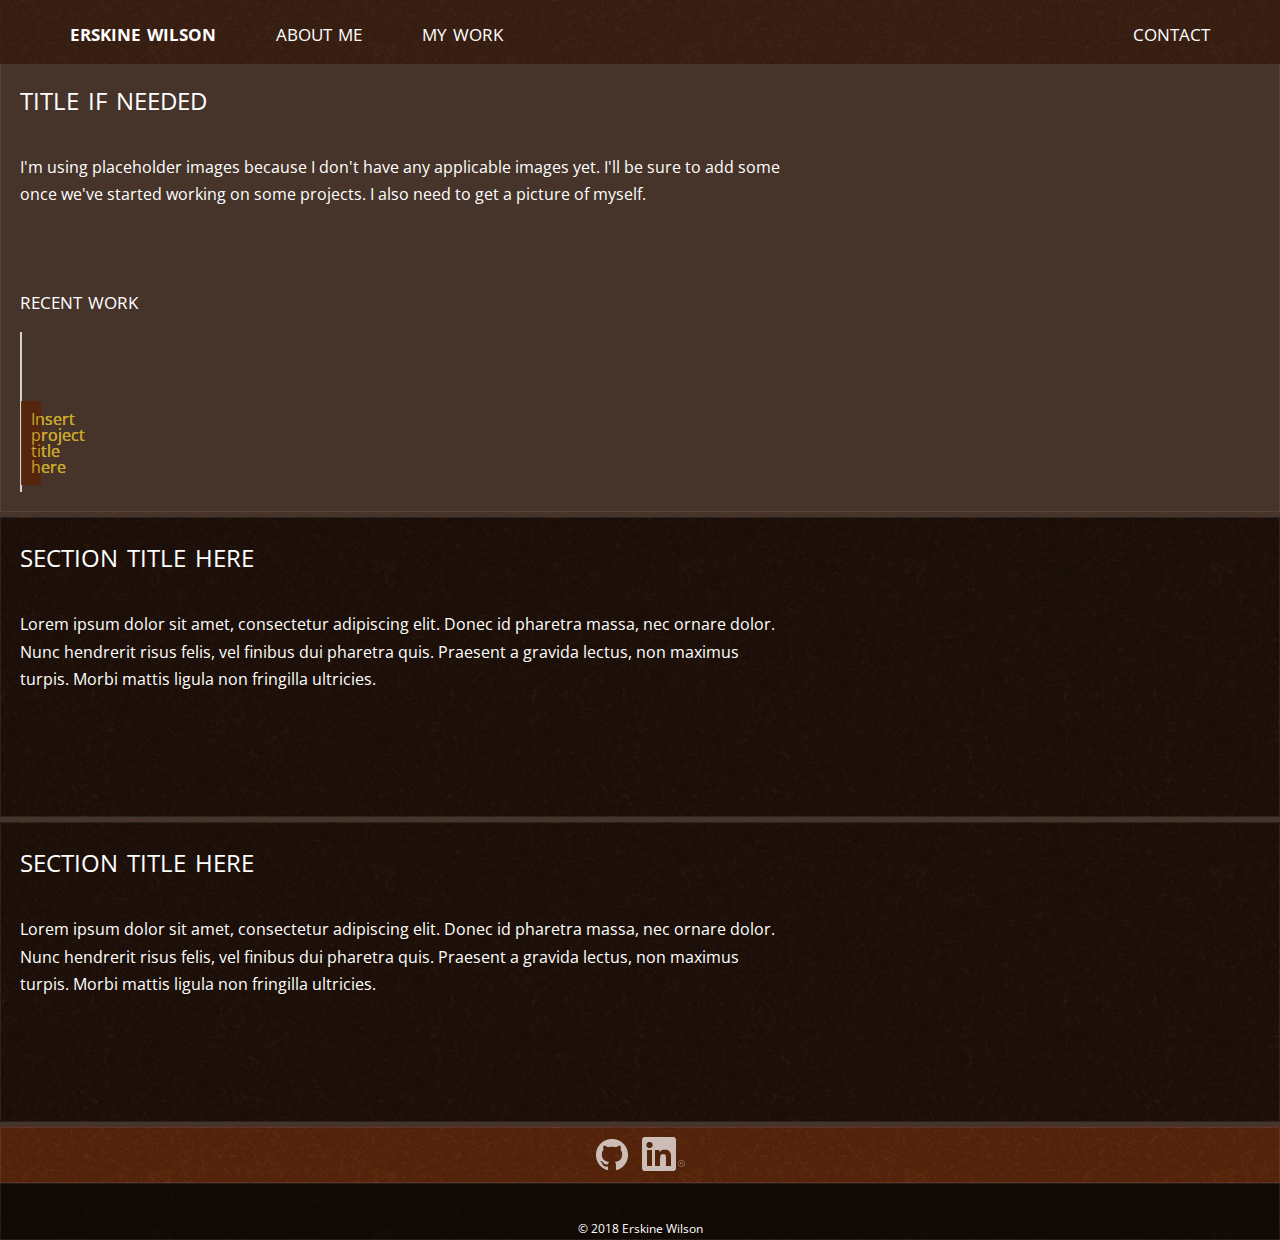
==== index.html @ 2d07aefc "relatively responsive navbar" ====
<!DOCTYPE HTML>
<html lang="en-us">
  <head>
    <meta charset="UTF-8">
    <title>erskine</title>
    <meta name="viewport" content="width=device-width, initial scale=1.0">
    <link rel="stylesheet" type="text/css" href="assets/css/reset.css">
    <link rel="stylesheet" type="text/css" href="assets/css/style.css">
    <link href="https://fonts.googleapis.com/css?family=Open+Sans:400,700" rel="stylesheet">
  </head>

  <body>

    <nav>
      <ul class="navLinks">
        <li class="left-nav nav-title"><a href="index.html">erskine wilson</a></li>
        <li class="left-nav"><a href="#">about me</a></li>
        <li class="left-nav"><a href="portfolio.html">my work</a></li>
        <li class="center-me"><a href="contact.html">contact</a></li>        
      </ul>
    </nav>

    <div class="space-lg navspace"></div>
    
    <div class="page-section masthead">
      <div class="content">
        <h1>title if needed</h1>

        <p>I'm using placeholder images because I don't have any applicable images yet. I'll be sure to add some 
          once we've started working on some projects. I also need to get a picture of myself.
        </p>
      </div>

      <div class="space-lg"></div>
      
      <div class="grid-responsive">

        <div class="content subtitle">
          <h2>recent work</h2>
        </div>

      <div class="grid-row">

        <div class="grid-tile">
          
          <a href="#" class="tile-bg bg-1">
            <div class="tile-title">Insert project title here</div>
          </a>
          
          
        </div>

        <div class="grid-tile">

            <a href="#" class="tile-bg bg-2">
                <div class="tile-title">Insert project title here</div>
              </a>

        </div>

        <div class="grid-tile">

            <a href="#" class="tile-bg bg-3">
                <div class="tile-title">Insert project title here</div>
              </a>

        </div>

        <div class="grid-tile">

            <a href="#" class="tile-bg bg-4">
                <div class="tile-title">Insert project title here</div>
              </a>
              
        </div>

      </div>
      </div>
    </div>

    <div class="divider"></div>

    <div class="page-section">
      <div class="content">

      <h1>section title here</h1>

      <p>Lorem ipsum dolor sit amet, consectetur adipiscing elit. Donec id pharetra massa, nec ornare dolor. Nunc 
        hendrerit risus felis, vel finibus dui pharetra quis. Praesent a gravida lectus, non maximus turpis. Morbi 
        mattis ligula non fringilla ultricies.</p>

      </div>

    </div>

    <div class="divider"></div>

    <div class="page-section">
      <div class="content">
        
      <h1>section title here</h1>

      <p>Lorem ipsum dolor sit amet, consectetur adipiscing elit. Donec id pharetra massa, nec ornare dolor. Nunc 
        hendrerit risus felis, vel finibus dui pharetra quis. Praesent a gravida lectus, non maximus turpis. Morbi 
        mattis ligula non fringilla ultricies.</p>

      </div>

    </div>

    <div class="divider"></div>

    <footer class="footer-social">
      <a href="https://github.com/erskine1" target="_blank"><img src="assets/images/GitHub-Mark-Light-32px.png"/></a>
      <a href="https://www.linkedin.com/in/erskine-wilson-1856a9167/" target="_blank"><img src="assets/images/In-White-34px-R.png"/></a>
    </footer>

    <footer class="footer-main">
        &copy; 2018 Erskine Wilson
    </footer>

  
  </body>

</html>
---- assets/css/style.css ----
html {
  box-sizing: border-box;
}

* {
  box-sizing: inherit;
}

html, body {
  font-family: 'Open Sans', Arial, sans-serif;
  /* color: #dfdfdf; */
  /* background-image: url("../images/dvsup-white.png"); */
  /* position: relative; */
  height: 100%;
  background: #46332a;
  color: #ffffff;
}

@media screen and (min-width: 820px) {
  body {
    padding-bottom: 100px;
  }
}

/* NAVBAR */

nav {
  background-image: url(../images/zwartevilt_lbrown.png);
  /* border-bottom: 2px solid #cccccc; */
  position: fixed;
  top: 0;
  width: 100%;
  z-index: 500;
}

.navLinks {
  overflow: auto;
  max-width: 1200px;
  margin: 0 auto;
}

.left-nav {
  float: left;
}

li a {
  float: right;
  padding: 20px 30px;
  text-align: center;
  text-decoration: none;
  color: #ffffff;
  font-variant: small-caps;
  font-size: 24px;
}

.nav-title {
  font-weight: 700;
}

li a:hover {
  background: #56260c;
  color: #c8a52c;
  transition: all .2s ease-in-out; 
}

li a:active {
  opacity: 0.85;
}

/* HOME PAGE */ 

.page-section {
  background-image: url("../images/zwartevilt_brown.png");
  overflow: auto;
  max-width: 1600px;
  margin: 0 auto;
  box-shadow: inset 0 0 0 1px rgba(255,255,255,.08);
  min-height: 300px;
}

.content {
  max-width: 800px;
  padding: 20px 20px;
}

.subtitle {
  /* text-transform: uppercase; */
  padding: 0 20px;
}

.masthead {
  background-image: url("https://picsum.photos/2400/600/?image=1033");
  background-repeat: no-repeat;
  /* border-top: none; */
  color: #fff;
}

.space-lg {
  height: 60px;  
}

.divider {
  height: 5px;
}

.grid-row {
  /* margin-top: 90px; */
  padding: 10px;
  margin: 0 auto;
  max-width: 1280px;
  height: 200px;
}

.grid-tile {
  position: relative;
  clear: none;
  float: left;
  /* overflow: auto; */
  width: calc((100%-100px) / 4);
  height: 100%;
  /* padding: 10px; */
  /* background: lightgray; */
  /* min-width: 290px; */
}

.tile-title {
  position: absolute;
  bottom: 6px;
  width: 100%;
  text-align: center;
  padding: 10px;
  background: #56260c;
  opacity: 0.9;
}

.tile-bg {
  position: absolute;
  top: 0;
  bottom: 0;
  left: 0;
  right: 0;
  background-position: 50% 50%;
  background-repeat: no-repeat;
  background-size: cover;
  margin: 10px;
  border: 1px solid lightgray;
  color: #c8a52c;
}

.tile-bg:hover {
  border: 1px solid #c8a52c;
  color: #fff;
  opacity: 1;
}

.bg-1 {
  background-image: url("../images/tile_1.jpg")
}

.bg-2 {
  background-image: url("../images/tile_2.jpg")
}

.bg-3 {
  background-image: url("../images/tile_3.jpg")
}

.bg-4 {
  background-image: url("../images/tile_4.jpg")
}

h1 {
  font-size: 34px;
  /* font-family: 'Georgia', Times, 'Times New Roman', serif; */
  padding-bottom: 40px;
  font-variant: small-caps;
}

h2 {
  font-size: 24px;
  font-variant: small-caps;
}

p {
  font-size: 16px;
  line-height: 1.7rem;
  /* margin: 0px auto; */
}

/* portfolio page */ 

.project {
  float: left;
  position: relative;
  margin-right: 30px;
  margin-bottom: 30px;
}

.button {
  position: absolute;
  width: 300px;
  bottom: 15px;
  color: #ffffff;
  padding: 20px 0;
  background: #4aaaa5;
  font-size: 24px;
  text-align: center;
  cursor: pointer;
  text-decoration: none;
}

.button:hover {
  background: #666666;
}

/* contact page */

input[type=text], select, textarea {
  width: 100%;
  padding: 12px;
  border: 1px solid #ccc;
  box-sizing: border-box;
  margin-top: 6px;
  margin-bottom: 16px;
  resize: vertical;
}

textarea {
  height: 200px;
}

input[type=submit] {
  background: #4aaaa5;
  color: #ffffff;
  padding: 12px 30px;
  border: none;
  cursor: pointer;
}

input[type=submit]:hover {
  background: #666666;
}

.footer-social {
  background-image: url(../images/zwartevilt_brown_highlight.png);
  padding: 10px;
}

.footer-social a {
  padding: 5px;
  opacity: 0.7;
}

.footer-social a:hover {
  opacity: 1;
}

footer {
  overflow: hidden;
  /* position: absolute; */
  bottom: 0;
  left: 0;
  right: 0;
  color: #ffffff;
  text-align: center;
  box-shadow: inset 0 0 0 1px rgba(255,255,255,.08);
}

.footer-main {
  padding: 40px 0 5px 0;
  font-size: 12px;
  background-image: url(../images/zwartevilt_dkbrown.png);
}

/* MEDIA QUERIES */

@media screen and (max-width: 920px) {

  .grid-tile {
    width: calc((100%-100px) / 2);
  }

  .tile-bg {
    margin: 0;
  }

  .grid-responsive {
    background-image: url("../images/zwartevilt_brown.png");
    box-shadow: inset 0 0 0 1px rgba(255,255,255,.08);
    height: 400px;
  }
}

@media screen and (max-width: 768px) {
  
  li a {
    float: left;
    font-size: 18px;
  }
}

@media screen and (max-width: 640px) {

  .navspace  {
    height: 116px;
  }

  h1 {
    text-align: center;
  }

  .grid-tile {
    width: 100%;
  }

  .grid-row {
    padding: 0;
  }

  .grid-responsive {
    background-image: url("../images/zwartevilt_brown.png");
    box-shadow: inset 0 0 0 1px rgba(255,255,255,.08);
    height: 800px;
  }

  .subtitle {
    text-align: center;
    padding: 3px;
  }

  .left-nav a {
    width: 100%;
  }

  .center-me a {
    width: 33.33%;
  }

 .left-nav {
    width: 33.33%;
  }

  .nav-title, .nav-title a {
    width: 100%;
  }
  
}
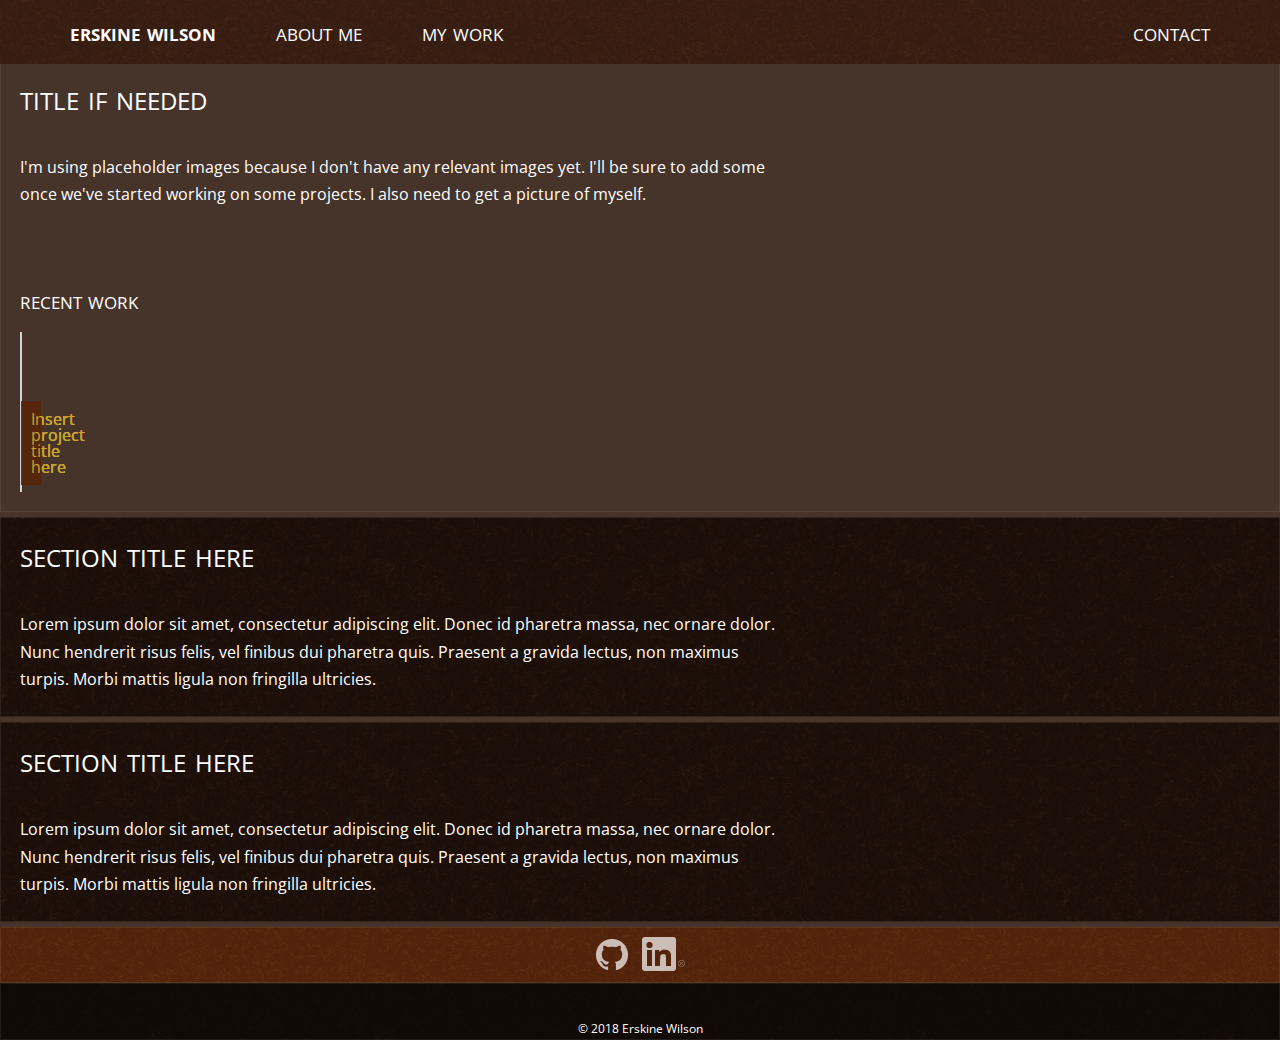
==== commit 71d0e6df: "edited contact form" ====
--- a/index.html
+++ b/index.html
@@ -26,7 +26,7 @@
       <div class="content">
         <h1>title if needed</h1>
 
-        <p>I'm using placeholder images because I don't have any applicable images yet. I'll be sure to add some 
+        <p>I'm using placeholder images because I don't have any relevant images yet. I'll be sure to add some 
           once we've started working on some projects. I also need to get a picture of myself.
         </p>
       </div>
--- a/assets/css/style.css
+++ b/assets/css/style.css
@@ -76,7 +76,7 @@
   max-width: 1600px;
   margin: 0 auto;
   box-shadow: inset 0 0 0 1px rgba(255,255,255,.08);
-  min-height: 300px;
+  min-height: 200px;
 }
 
 .content {
@@ -172,7 +172,6 @@
 
 h1 {
   font-size: 34px;
-  /* font-family: 'Georgia', Times, 'Times New Roman', serif; */
   padding-bottom: 40px;
   font-variant: small-caps;
 }
@@ -185,36 +184,11 @@
 p {
   font-size: 16px;
   line-height: 1.7rem;
-  /* margin: 0px auto; */
-}
-
-/* portfolio page */ 
-
-.project {
-  float: left;
-  position: relative;
-  margin-right: 30px;
-  margin-bottom: 30px;
-}
-
-.button {
-  position: absolute;
-  width: 300px;
-  bottom: 15px;
-  color: #ffffff;
-  padding: 20px 0;
-  background: #4aaaa5;
-  font-size: 24px;
-  text-align: center;
-  cursor: pointer;
-  text-decoration: none;
-}
-
-.button:hover {
-  background: #666666;
-}
-
-/* contact page */
+}
+
+.contact {
+  margin: 0 auto;
+}
 
 input[type=text], select, textarea {
   width: 100%;
@@ -224,6 +198,7 @@
   margin-top: 6px;
   margin-bottom: 16px;
   resize: vertical;
+  font-family: 'Open Sans', Arial, sans-serif;
 }
 
 textarea {
@@ -231,15 +206,24 @@
 }
 
 input[type=submit] {
-  background: #4aaaa5;
+  background: transparent;
   color: #ffffff;
-  padding: 12px 30px;
-  border: none;
+  padding: 8px 24px;
+  border: 1px solid #c8a52c;
   cursor: pointer;
+  font-variant: small-caps;
+  font-family: 'Open Sans', Arial, sans-serif;
+  font-size: 24px;
 }
 
 input[type=submit]:hover {
-  background: #666666;
+  background: #56260c;
+  color: #c8a52c;
+  transition: all .2s ease-in-out;
+}
+
+input[type=submit]:active {
+  opacity: 0.8;
 }
 
 .footer-social {
@@ -296,14 +280,18 @@
   
   li a {
     float: left;
-    font-size: 18px;
+    padding: 10px 20px;
+  }
+
+  .navspace {
+    height: 44px;
   }
 }
 
 @media screen and (max-width: 640px) {
 
   .navspace  {
-    height: 116px;
+    height: 88px;
   }
 
   h1 {
@@ -333,11 +321,7 @@
     width: 100%;
   }
 
-  .center-me a {
-    width: 33.33%;
-  }
-
- .left-nav {
+ .left-nav, .center-me a {
     width: 33.33%;
   }
 
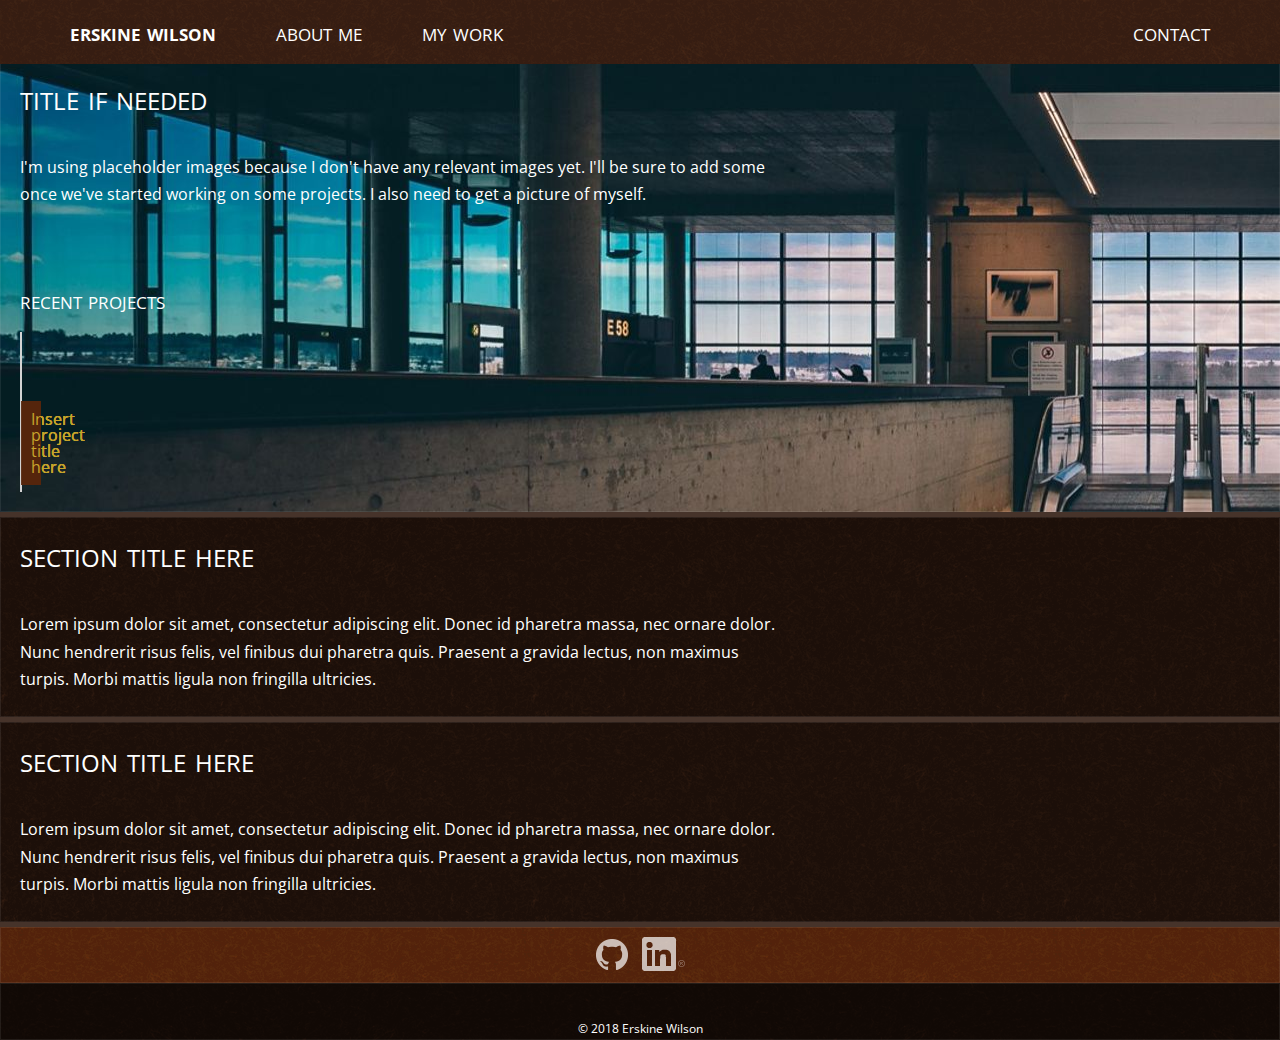
==== commit cc937666: "adjusted responsiveness for content subtitle" ====
--- a/index.html
+++ b/index.html
@@ -36,7 +36,7 @@
       <div class="grid-responsive">
 
         <div class="content subtitle">
-          <h2>recent work</h2>
+          <h2>recent projects</h2>
         </div>
 
       <div class="grid-row">
--- a/assets/css/style.css
+++ b/assets/css/style.css
@@ -9,9 +9,6 @@
 
 html, body {
   font-family: 'Open Sans', Arial, sans-serif;
-  /* color: #dfdfdf; */
-  /* background-image: url("../images/dvsup-white.png"); */
-  /* position: relative; */
   height: 100%;
   background: #46332a;
   color: #ffffff;
@@ -27,7 +24,6 @@
 
 nav {
   background-image: url(../images/zwartevilt_lbrown.png);
-  /* border-bottom: 2px solid #cccccc; */
   position: fixed;
   top: 0;
   width: 100%;
@@ -68,7 +64,7 @@
   opacity: 0.85;
 }
 
-/* HOME PAGE */ 
+/* PAGE */ 
 
 .page-section {
   background-image: url("../images/zwartevilt_brown.png");
@@ -85,16 +81,16 @@
 }
 
 .subtitle {
-  /* text-transform: uppercase; */
   padding: 0 20px;
 }
 
 .masthead {
-  background-image: url("https://picsum.photos/2400/600/?image=1033");
+  background-image: url("../images/masthead.jpg");
   background-repeat: no-repeat;
-  /* border-top: none; */
   color: #fff;
 }
+
+/* SPACERS */
 
 .space-lg {
   height: 60px;  
@@ -104,8 +100,9 @@
   height: 5px;
 }
 
+/* PROJECT COVERS */
+
 .grid-row {
-  /* margin-top: 90px; */
   padding: 10px;
   margin: 0 auto;
   max-width: 1280px;
@@ -116,12 +113,8 @@
   position: relative;
   clear: none;
   float: left;
-  /* overflow: auto; */
   width: calc((100%-100px) / 4);
   height: 100%;
-  /* padding: 10px; */
-  /* background: lightgray; */
-  /* min-width: 290px; */
 }
 
 .tile-title {
@@ -170,6 +163,8 @@
   background-image: url("../images/tile_4.jpg")
 }
 
+/* CONTENT */
+
 h1 {
   font-size: 34px;
   padding-bottom: 40px;
@@ -185,6 +180,8 @@
   font-size: 16px;
   line-height: 1.7rem;
 }
+
+/* CONTACT FORM */
 
 .contact {
   margin: 0 auto;
@@ -208,12 +205,13 @@
 input[type=submit] {
   background: transparent;
   color: #ffffff;
-  padding: 8px 24px;
+  padding: 5px 24px;
   border: 1px solid #c8a52c;
   cursor: pointer;
   font-variant: small-caps;
   font-family: 'Open Sans', Arial, sans-serif;
   font-size: 24px;
+  margin-left: 20px;
 }
 
 input[type=submit]:hover {
@@ -226,6 +224,8 @@
   opacity: 0.8;
 }
 
+/* FOOTER */
+
 .footer-social {
   background-image: url(../images/zwartevilt_brown_highlight.png);
   padding: 10px;
@@ -242,7 +242,6 @@
 
 footer {
   overflow: hidden;
-  /* position: absolute; */
   bottom: 0;
   left: 0;
   right: 0;
@@ -274,6 +273,12 @@
     box-shadow: inset 0 0 0 1px rgba(255,255,255,.08);
     height: 400px;
   }
+
+  .tile-title {
+    bottom: 18px;
+    padding: 15px;
+  }
+
 }
 
 @media screen and (max-width: 768px) {
@@ -286,6 +291,7 @@
   .navspace {
     height: 44px;
   }
+
 }
 
 @media screen and (max-width: 640px) {
@@ -312,9 +318,18 @@
     height: 800px;
   }
 
+  .tile-title {
+    font-size: 24px;
+  }
+
   .subtitle {
     text-align: center;
     padding: 3px;
+    margin-bottom: 3px;
+  }
+
+  h2 {
+    font-size: 28px;
   }
 
   .left-nav a {
@@ -328,5 +343,18 @@
   .nav-title, .nav-title a {
     width: 100%;
   }
-  
+
+
+}
+
+@media screen and (max-width: 400px) {
+
+  li a {
+    font-size: 22px;
+  }
+
+  .navspace {
+    height: 84px;
+  }
+
 }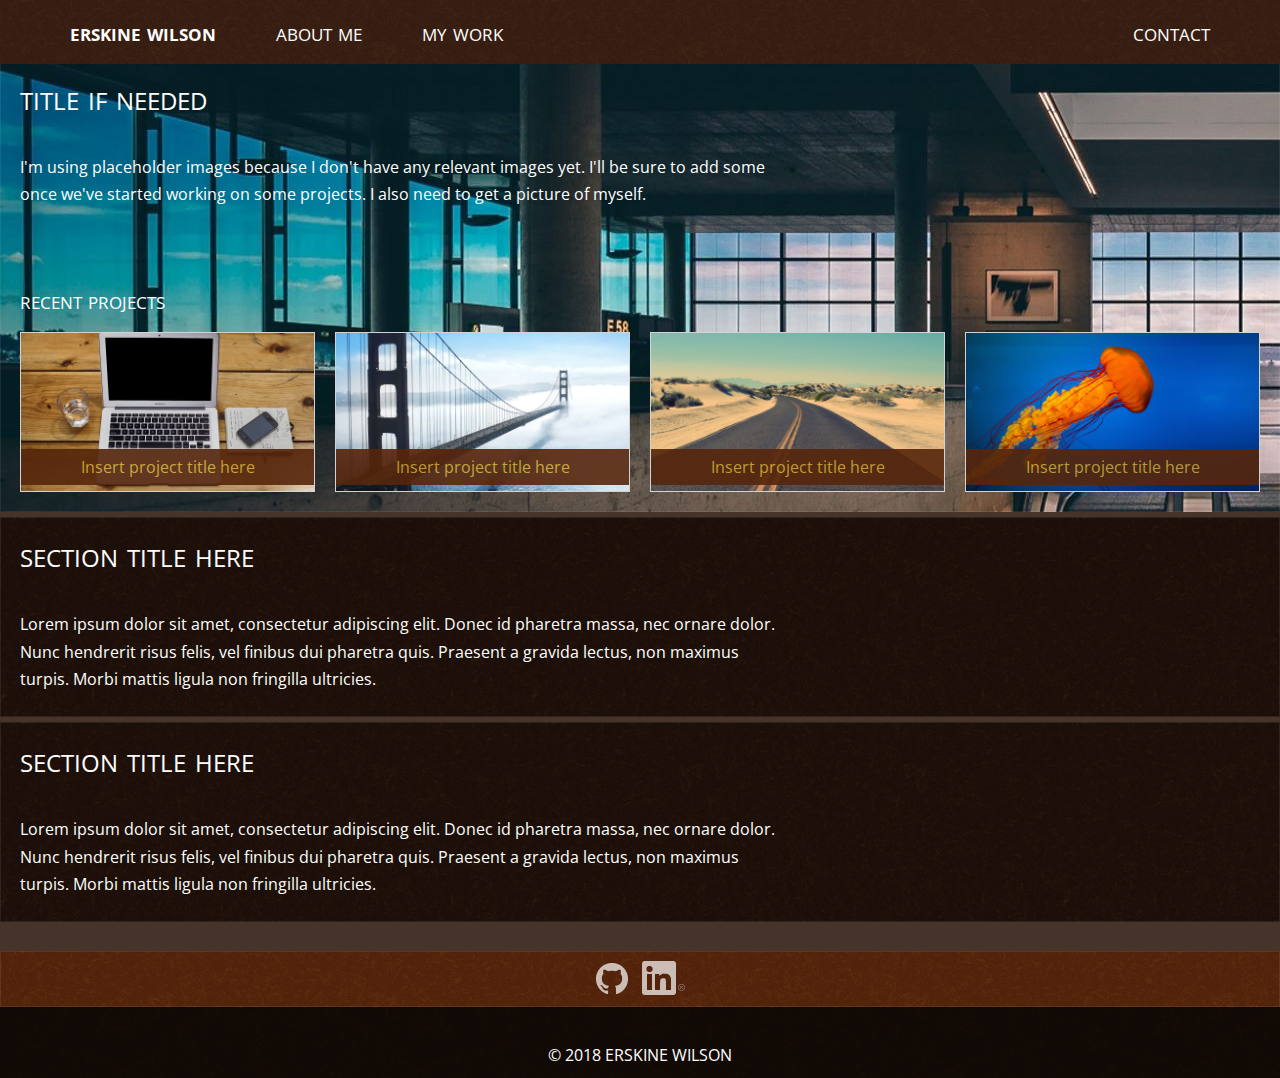
==== commit fc605177: "footer should stay at bottom of page now -is a div for now" ====
--- a/index.html
+++ b/index.html
@@ -108,17 +108,20 @@
 
     </div>
 
-    <div class="divider"></div>
+    <div class="space-lg"></div>
 
-    <footer class="footer-social">
-      <a href="https://github.com/erskine1" target="_blank"><img src="assets/images/GitHub-Mark-Light-32px.png"/></a>
-      <a href="https://www.linkedin.com/in/erskine-wilson-1856a9167/" target="_blank"><img src="assets/images/In-White-34px-R.png"/></a>
-    </footer>
+    <div class="footer-pane">
 
-    <footer class="footer-main">
-        &copy; 2018 Erskine Wilson
-    </footer>
+      <div class="footer-social">
+        <a href="https://github.com/erskine1" target="_blank"><img src="assets/images/GitHub-Mark-Light-32px.png"/></a>
+        <a href="https://www.linkedin.com/in/erskine-wilson-1856a9167/" target="_blank"><img src="assets/images/In-White-34px-R.png"/></a>
+     </div>
 
+        <div class="pane-content">
+          &copy; 2018 Erskine Wilson
+        </div>
+
+      </div>
   
   </body>
 
--- a/assets/css/style.css
+++ b/assets/css/style.css
@@ -1,24 +1,27 @@
 
 html {
+  height: 100%;
   box-sizing: border-box;
 }
 
-* {
+*, *:after, *:before {
   box-sizing: inherit;
 }
 
-html, body {
-  font-family: 'Open Sans', Arial, sans-serif;
-  height: 100%;
+body {
+  position: relative;
+  margin: 0;
+  padding-bottom: 6rem;
+  min-height: 100%;
   background: #46332a;
   color: #ffffff;
-}
-
-@media screen and (min-width: 820px) {
-  body {
-    padding-bottom: 100px;
-  }
-}
+  font-family: 'Open Sans', Arial, sans-serif;
+}
+
+/* Added for footer - not working */
+/* body {
+  position: relative;
+} */
 
 /* NAVBAR */
 
@@ -100,6 +103,10 @@
   height: 5px;
 }
 
+.space-hg {
+  height: 200px;
+}
+
 /* PROJECT COVERS */
 
 .grid-row {
@@ -113,7 +120,7 @@
   position: relative;
   clear: none;
   float: left;
-  width: calc((100%-100px) / 4);
+  width: calc((100%) / 4);
   height: 100%;
 }
 
@@ -196,6 +203,13 @@
   margin-bottom: 16px;
   resize: vertical;
   font-family: 'Open Sans', Arial, sans-serif;
+  background: #46332a;
+  color: #ffffff; 
+}
+
+input:focus, textarea:focus {
+  outline: none;
+  border: 1px solid #c8a52c;
 }
 
 textarea {
@@ -229,6 +243,13 @@
 .footer-social {
   background-image: url(../images/zwartevilt_brown_highlight.png);
   padding: 10px;
+  top: 0px;
+  left: 0px;
+  right: 0px;
+  text-align: center;
+  display: block;
+  position: relative;
+  box-shadow: inset 0 0 0 1px rgba(255,255,255,.08);
 }
 
 .footer-social a {
@@ -240,28 +261,38 @@
   opacity: 1;
 }
 
-footer {
-  overflow: hidden;
+.footer-pane {
+  position: absolute;
+  right: 0;
   bottom: 0;
   left: 0;
-  right: 0;
-  color: #ffffff;
+  background: #211510;
+  background-image: url(../images/zwartevilt_dkbrown.png);
+  margin-top: 1000px;
+}
+
+.pane-content {
+  position: relative;
+  max-width: 1600px;
+  margin: 0 auto;
   text-align: center;
-  box-shadow: inset 0 0 0 1px rgba(255,255,255,.08);
-}
-
-.footer-main {
-  padding: 40px 0 5px 0;
-  font-size: 12px;
-  background-image: url(../images/zwartevilt_dkbrown.png);
+  color: #fff;
+  text-transform: uppercase;
+  padding: 40px 0 15px 0;
 }
 
 /* MEDIA QUERIES */
 
+@media (min-width: 980px) {
+  .pane-big {
+    background-size: 100%;
+  }
+}
+
 @media screen and (max-width: 920px) {
 
   .grid-tile {
-    width: calc((100%-100px) / 2);
+    width: calc((100%) / 2);
   }
 
   .tile-bg {
@@ -357,4 +388,18 @@
     height: 84px;
   }
 
+}
+
+@media screen and (max-width: 373px) {
+
+  li a {
+    font-size: 18px;
+    padding-left: 10px;
+    padding-right: 10px;
+  }
+
+  .navspace {
+    height: 75.2px;
+  }
+
 }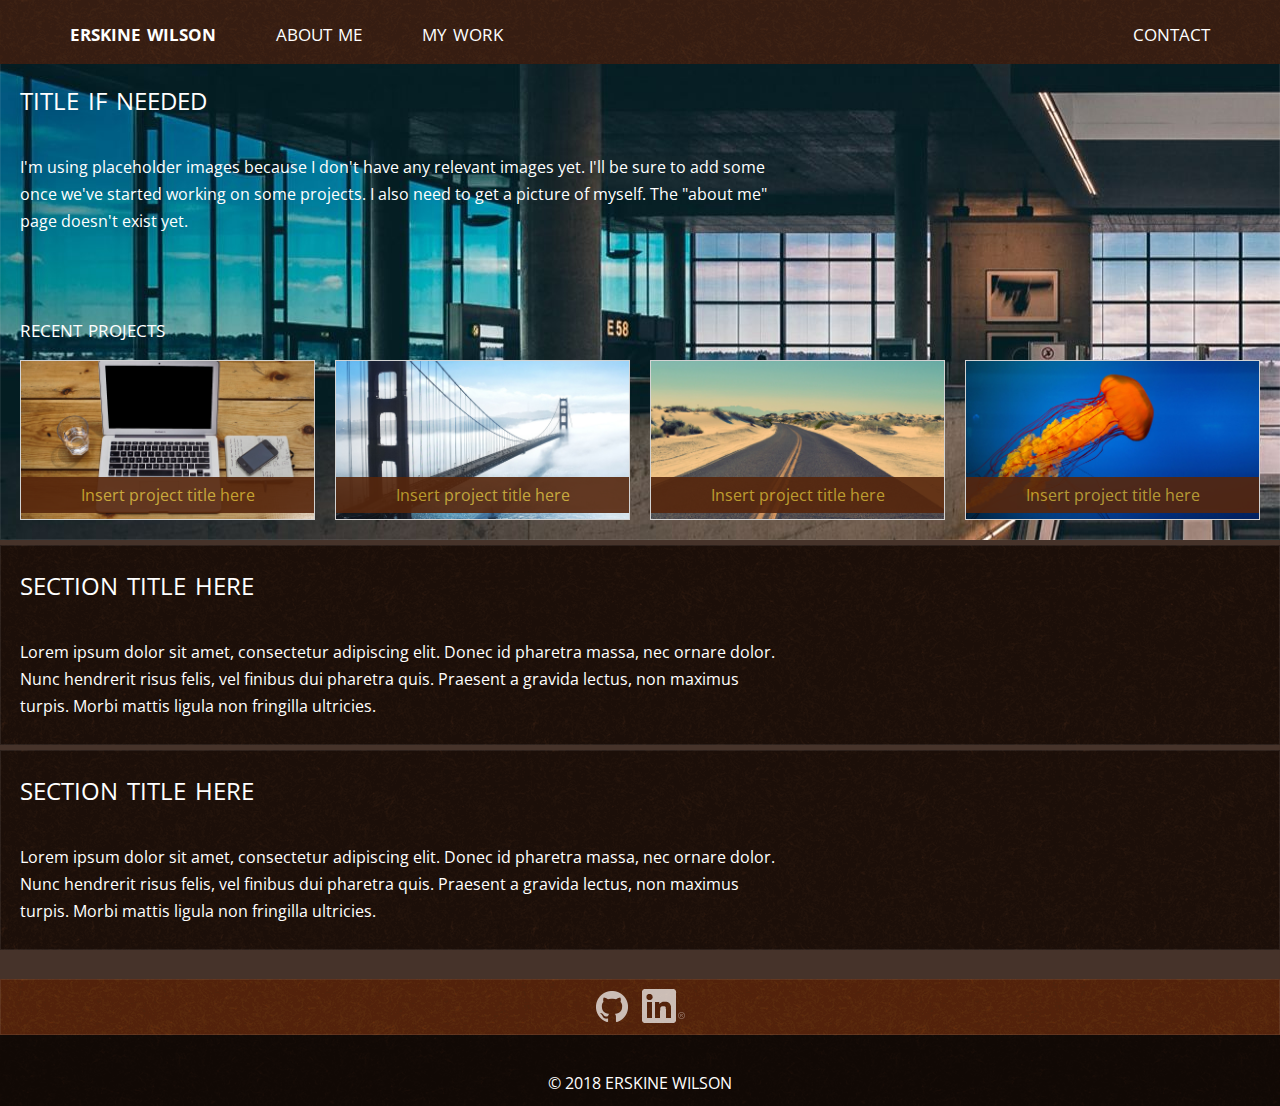
==== commit 41aa5563: "updated index content in masthead" ====
--- a/index.html
+++ b/index.html
@@ -27,7 +27,8 @@
         <h1>title if needed</h1>
 
         <p>I'm using placeholder images because I don't have any relevant images yet. I'll be sure to add some 
-          once we've started working on some projects. I also need to get a picture of myself.
+          once we've started working on some projects. I also need to get a picture of myself. The "about me" page 
+          doesn't exist yet.
         </p>
       </div>
 
@@ -113,8 +114,8 @@
     <div class="footer-pane">
 
       <div class="footer-social">
-        <a href="https://github.com/erskine1" target="_blank"><img src="assets/images/GitHub-Mark-Light-32px.png"/></a>
-        <a href="https://www.linkedin.com/in/erskine-wilson-1856a9167/" target="_blank"><img src="assets/images/In-White-34px-R.png"/></a>
+        <a href="https://github.com/erskine1" target="_blank"><img src="assets/images/GitHub-Mark-Light-32px.png" alt="github"/></a>
+        <a href="https://www.linkedin.com/in/erskine-wilson-1856a9167/" target="_blank"><img src="assets/images/In-White-34px-R.png" alt="linkedin"/></a>
      </div>
 
         <div class="pane-content">
--- a/assets/css/style.css
+++ b/assets/css/style.css
@@ -17,11 +17,6 @@
   color: #ffffff;
   font-family: 'Open Sans', Arial, sans-serif;
 }
-
-/* Added for footer - not working */
-/* body {
-  position: relative;
-} */
 
 /* NAVBAR */
 
@@ -243,6 +238,8 @@
 .footer-social {
   background-image: url(../images/zwartevilt_brown_highlight.png);
   padding: 10px;
+  /* position: absolute; */
+  /* width: 100%; */
   top: 0px;
   left: 0px;
   right: 0px;
@@ -268,7 +265,6 @@
   left: 0;
   background: #211510;
   background-image: url(../images/zwartevilt_dkbrown.png);
-  margin-top: 1000px;
 }
 
 .pane-content {
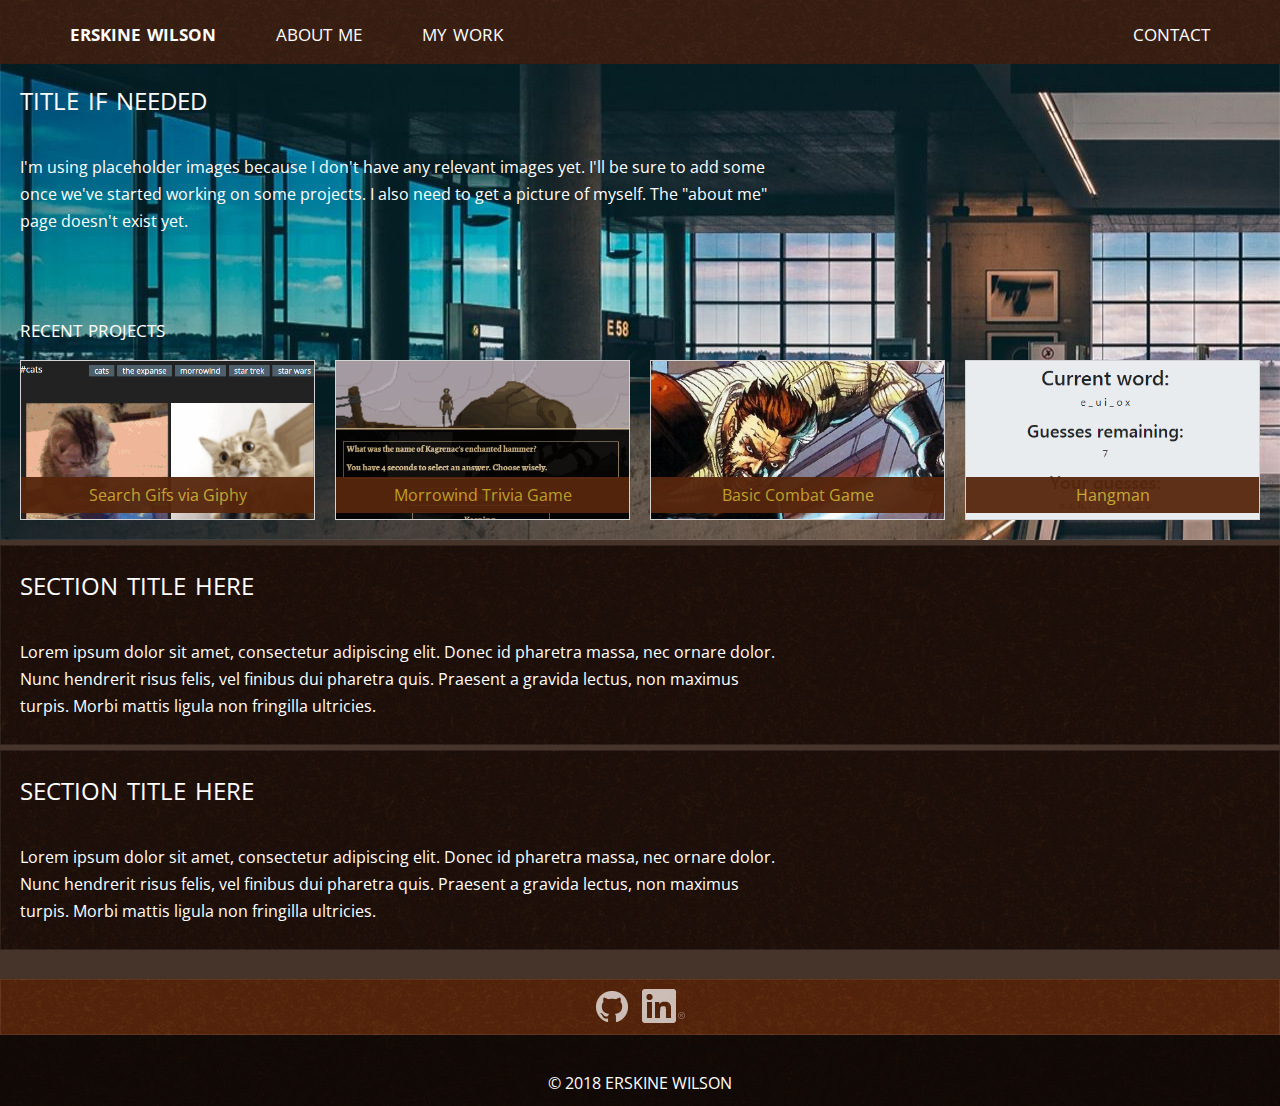
==== commit 4cf329cf: "added links to recent homeworks" ====
--- a/index.html
+++ b/index.html
@@ -44,8 +44,8 @@
 
         <div class="grid-tile">
           
-          <a href="#" class="tile-bg bg-1">
-            <div class="tile-title">Insert project title here</div>
+          <a href="/giphy-api/" class="tile-bg bg-1">
+            <div class="tile-title">Search Gifs via Giphy</div>
           </a>
           
           
@@ -53,24 +53,24 @@
 
         <div class="grid-tile">
 
-            <a href="#" class="tile-bg bg-2">
-                <div class="tile-title">Insert project title here</div>
+            <a href="/TriviaGame/" class="tile-bg bg-2">
+                <div class="tile-title">Morrowind Trivia Game</div>
               </a>
 
         </div>
 
         <div class="grid-tile">
 
-            <a href="#" class="tile-bg bg-3">
-                <div class="tile-title">Insert project title here</div>
+            <a href="/unit-4-game/" class="tile-bg bg-3">
+                <div class="tile-title">Basic Combat Game</div>
               </a>
 
         </div>
 
         <div class="grid-tile">
 
-            <a href="#" class="tile-bg bg-4">
-                <div class="tile-title">Insert project title here</div>
+            <a href="/Word-Guess-Game/" class="tile-bg bg-4">
+                <div class="tile-title">Hangman</div>
               </a>
               
         </div>
--- a/assets/css/style.css
+++ b/assets/css/style.css
@@ -126,7 +126,7 @@
   text-align: center;
   padding: 10px;
   background: #56260c;
-  opacity: 0.9;
+  opacity: 0.95;
 }
 
 .tile-bg {
@@ -150,19 +150,23 @@
 }
 
 .bg-1 {
+  background-image: url("../images/giphy-project.png")
+}
+
+.bg-2 {
+  background-image: url("../images/trivia-project.png")
+}
+
+.bg-3 {
+  background-image: url("../images/combat-project.jpg")
+}
+
+.bg-4 {
+  background-image: url("../images/hangman-project.png")
+}
+
+.bg-0 {
   background-image: url("../images/tile_1.jpg")
-}
-
-.bg-2 {
-  background-image: url("../images/tile_2.jpg")
-}
-
-.bg-3 {
-  background-image: url("../images/tile_3.jpg")
-}
-
-.bg-4 {
-  background-image: url("../images/tile_4.jpg")
 }
 
 /* CONTENT */
